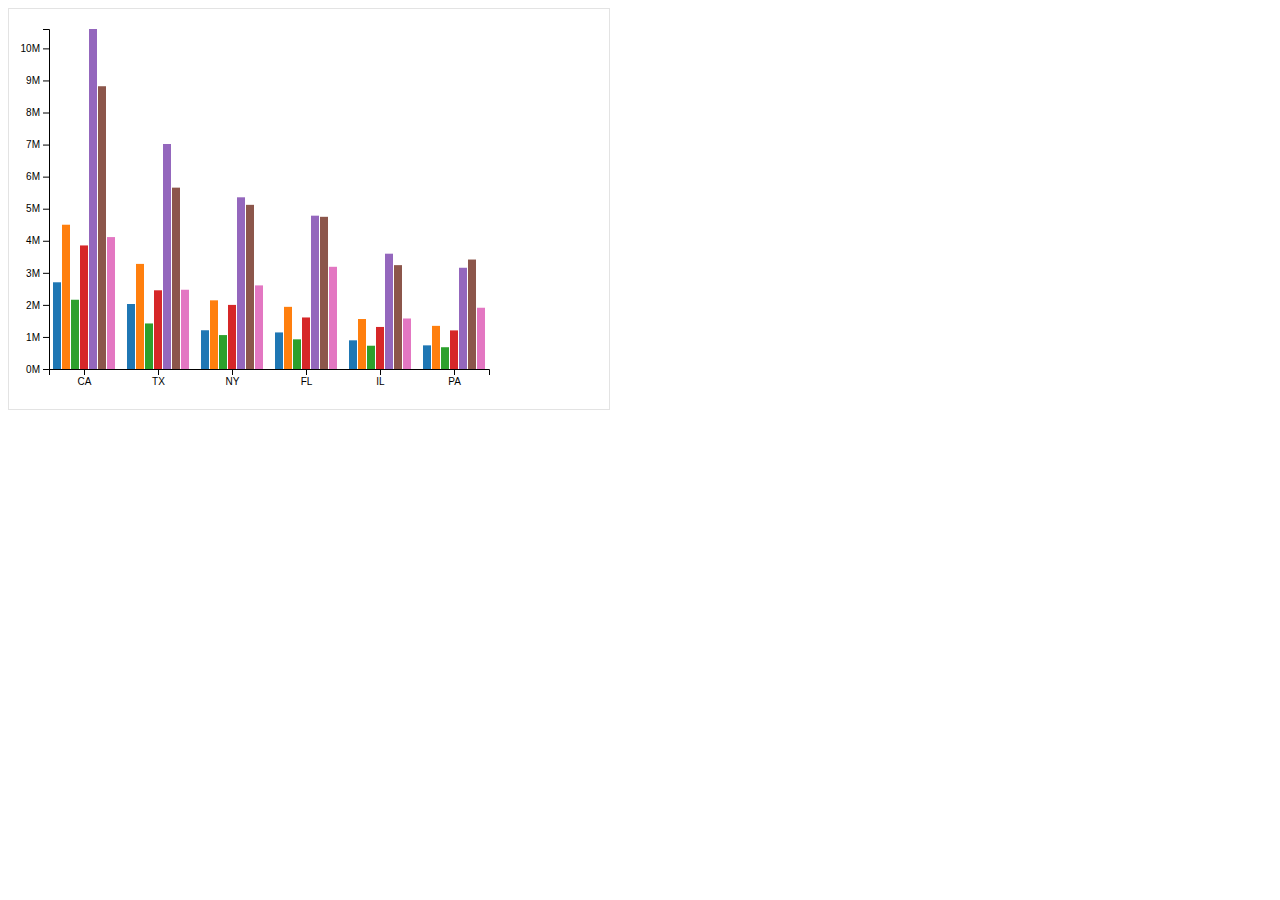
==== groupBar/index.html @ 8e1fa8b0 "first commit" ====
<!doctype html>
<html lang="en">
<head>
    <meta charset="UTF-8">
    <meta name="viewport"
          content="width=device-width, user-scalable=no, initial-scale=1.0, maximum-scale=1.0, minimum-scale=1.0">
    <meta http-equiv="X-UA-Compatible" content="ie=edge">
    <title>Document</title>
    <script src="../d3.js"></script>
    <link rel="stylesheet" href="./index.css">
</head>
<body>
    <div class="group-bar">
        <svg style="width: 500px; height: 390px;"></svg>
    </div>
</body>
<script src="index.js"></script>
<script>
    let project = new GroupBar(".group-bar svg")
</script>
</html>
---- groupBar/index.css ----
.group-bar {
    width: 600px;
    height: 400px;
    border: 1px solid #e3e3e3;
}
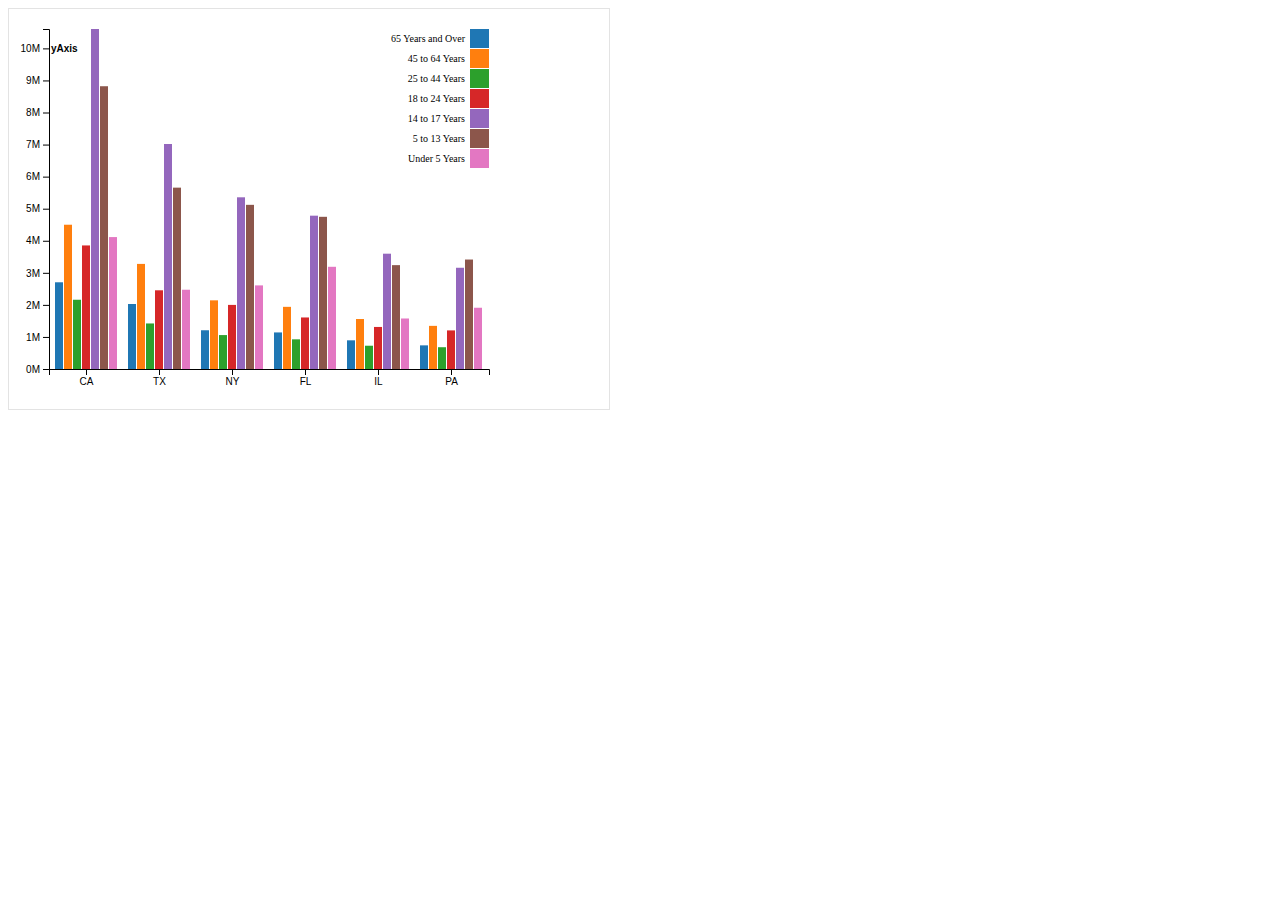
==== commit e355a7af: "add something in group bar" ====
--- a/groupBar/index.html
+++ b/groupBar/index.html
@@ -16,6 +16,7 @@
 </body>
 <script src="index.js"></script>
 <script>
-    let project = new GroupBar(".group-bar svg")
+    let project = new GroupBar(".group-bar svg");
+    window.project1 = project;
 </script>
 </html>